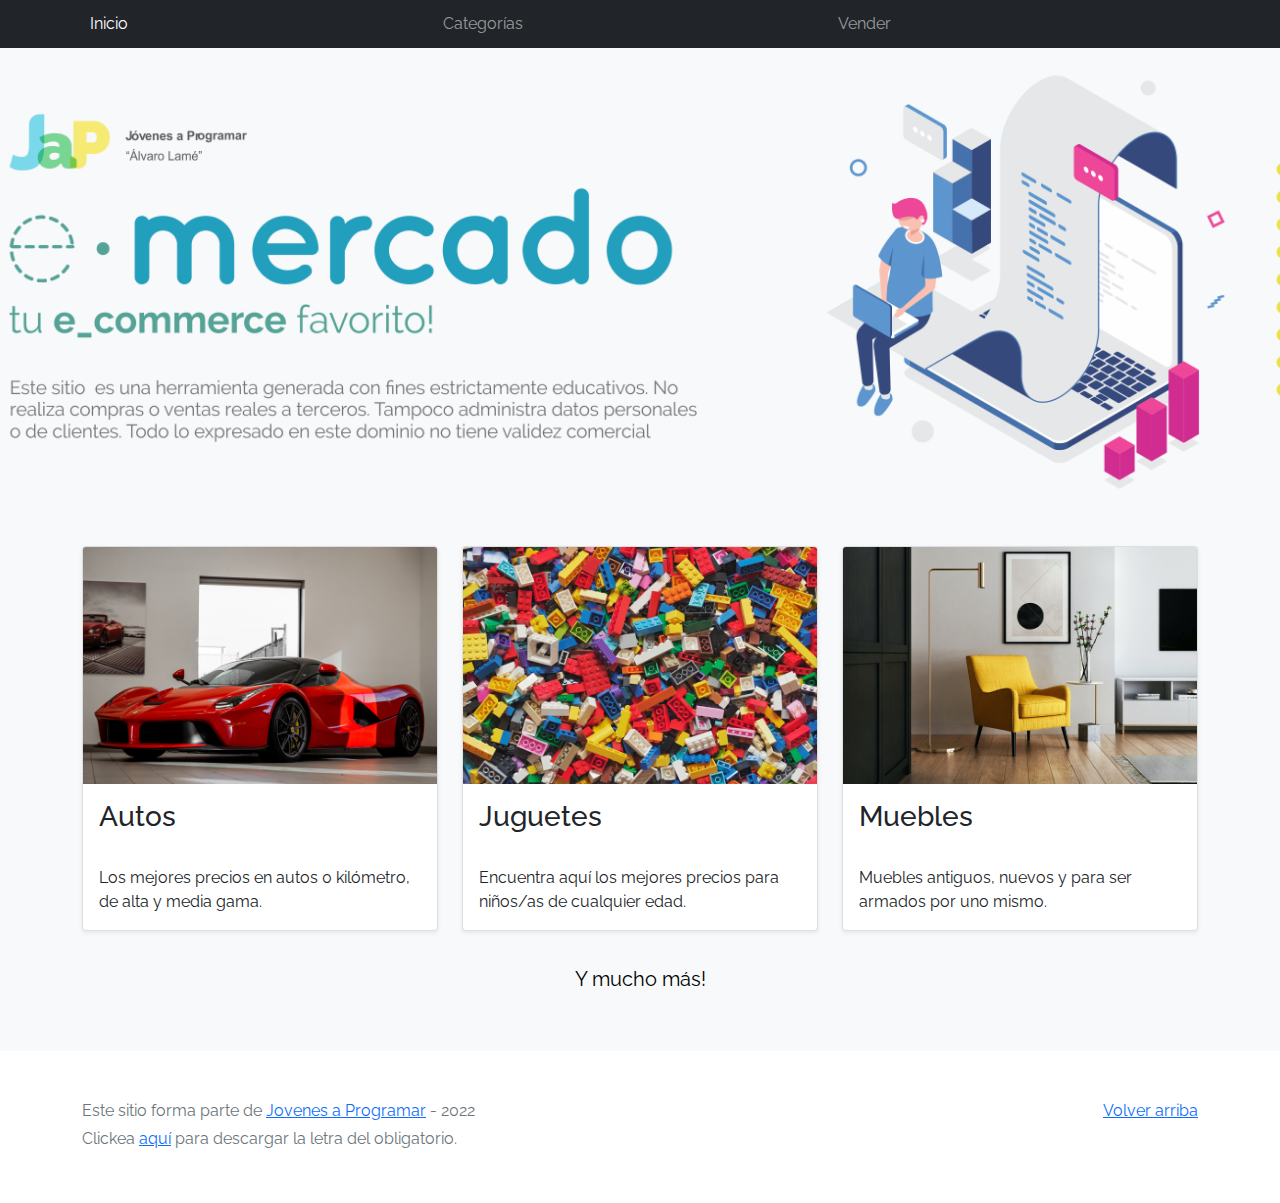
==== index.html @ 8cb2d492 "initial setup" ====
<!DOCTYPE html>
<html lang="es">

<head>
  <meta http-equiv="Content-Type" content="text/html; charset=UTF-8">
  <meta name="viewport" content="width=device-width, initial-scale=1, shrink-to-fit=no">
  <title>eMercado - Todo lo que busques está aquí</title>

  <link href="https://fonts.googleapis.com/css?family=Raleway:300,300i,400,400i,700,700i,900,900i" rel="stylesheet">
  <link href="css/bootstrap.min.css" rel="stylesheet">
  <link href="css/styles.css" rel="stylesheet">
</head>

<body>
  <nav class="navbar navbar-expand-lg navbar-dark bg-dark p-1">
    <div class="container">
      <button class="navbar-toggler" type="button" data-bs-toggle="collapse" data-bs-target="#navbarNav"
        aria-controls="navbarNav" aria-expanded="false" aria-label="Toggle navigation">
        <span class="navbar-toggler-icon"></span>
      </button>
      <div class="collapse navbar-collapse" id="navbarNav">
        <ul class="navbar-nav w-100 justify-content-between">
          <li class="nav-item">
            <a class="nav-link active" href="index.html">Inicio</a>
          </li>
          <li class="nav-item">
            <a class="nav-link" href="categories.html">Categorías</a>
          </li>
          <li class="nav-item">
            <a class="nav-link" href="sell.html">Vender</a>
          </li>
          <li class="nav-item">
          </li>
        </ul>
      </div>
    </div>
  </nav>
  <main>
    <div class="jumbotron text-center"></div>
    <div class="album py-5 bg-light">
      <div class="container">
        <div class="row">
          <div class="col-md-4">
            <div class="card mb-4 shadow-sm custom-card cursor-active" id="autos">
              <img class="bd-placeholder-img card-img-top" src="img/cars_index.jpg"
                alt="Imgagen representativa de la categoría 'Autos'">
              <h3 class="m-3">Autos</h3>
              <div class="card-body">
                <p class="card-text">Los mejores precios en autos 0 kilómetro, de alta y media gama.</p>
              </div>
            </div>
          </div>
          <div class="col-md-4">
            <div class="card mb-4 shadow-sm custom-card cursor-active" id="juguetes">
              <img class="bd-placeholder-img card-img-top" src="img/toys_index.jpg"
                alt="Imgagen representativa de la categoría 'Juguetes'">
              <h3 class="m-3">Juguetes</h3>
              <div class="card-body">
                <p class="card-text">Encuentra aquí los mejores precios para niños/as de cualquier edad.</p>
              </div>
            </div>
          </div>
          <div class="col-md-4">
            <div class="card mb-4 shadow-sm custom-card cursor-active" id="muebles">
              <img class="bd-placeholder-img card-img-top" src="img/furniture_index.jpg"
                alt="Imgagen representativa de la categoría 'Muebles'">
              <h3 class="m-3">Muebles</h3>
              <div class="card-body">
                <p class="card-text">Muebles antiguos, nuevos y para ser armados por uno mismo.</p>
              </div>
            </div>
          </div>
        </div>
        <div class="row">
          <a class="btn btn-light btn-lg btn-block" href="categories.html">Y mucho más!</a>
        </div>
      </div>
    </div>
  </main>
  <footer class="text-muted">
    <div class="container">
      <p class="float-end">
        <a href="#">Volver arriba</a>
      </p>
      <p>Este sitio forma parte de <a href="https://jovenesaprogramar.edu.uy/" target="_blank">Jovenes a Programar</a> -
        2022</p>
      <p>Clickea <a target="_blank" href="Letra.pdf">aquí</a> para descargar la letra del obligatorio.</p>
    </div>
  </footer>
  <script src="js/bootstrap.bundle.min.js"></script>
  <script src="js/index.js"></script>
  <script src="js/init.js"></script>
</body>

</html>
---- css/styles.css ----
.jumbotron,
.card-body,
.container,
.site-header {
  font-family: 'Raleway', serif !important;
}

.jumbotron .display-4 {
  font-weight: bold;
}

nav a {
  text-decoration: none;
}

.bd-placeholder-img {
  font-size: 1.125rem;
  text-anchor: middle;
  -webkit-user-select: none;
  -moz-user-select: none;
  -ms-user-select: none;
  user-select: none;
}

@media (min-width: 768px) {
  .bd-placeholder-img-lg {
    font-size: 3.5rem;
  }
}

.jumbotron {
  height: 50vh;
  padding: 5em inherit;
  margin-bottom: 0;
  background-color: #53C0FB;
  background: url('../img/cover_back.png');
  background-size: cover;
  background-position: center;
  background-repeat: no-repeat;
  color: black;
  font-weight: bold;
}

@media (min-width: 768px) {
  .jumbotron {
    padding-top: 6rem;
    padding-bottom: 6rem;
  }
}

.jumbotron p:last-child {
  margin-bottom: 0;
}

.jumbotron-heading {
  font-weight: 300;
}

.jumbotron .container {
  max-width: 40rem;
  background-color: rgba(255, 255, 255, 0.5);
  border-radius: 10px;
  text-shadow: 1px 1px 2px grey;
}

.jumbotron .lead {
  font-size: 38px;
}

footer {
  padding-top: 3rem;
  padding-bottom: 3rem;
}

footer p {
  margin-bottom: .25rem;
}

.site-header a {
  color: white;
  transition: ease-in-out color .15s;
}

.site-header .dropdown-menu a {
  color: black;
}

.dropzone {
  border: 2px dashed #0087F7;
  border-radius: 5px;
  background: white;
}

.img-fit {
  max-height: 100%;
}

.alert {
  position: fixed;
  top: 80px;
  width: 50%;
  left: 50%;
  transform: translate(-50%, 0);
}

.lds-ring {
  display: inline-block;
  position: relative;
  width: 64px;
  height: 64px;
  top: 50%;
  left: 50%;
}

.cursor-active {
  cursor: pointer;
}

.left {
  float: left;
  padding: 4px;
  background-color: rgba(255, 255, 255, 0.5);
}

.lds-ring div {
  box-sizing: border-box;
  display: block;
  position: absolute;
  width: 51px;
  height: 51px;
  margin: 6px;
  border: 6px solid #fff;
  border-radius: 50%;
  animation: lds-ring 1.2s cubic-bezier(0.5, 0, 0.5, 1) infinite;
  border-color: #fff transparent transparent transparent;
}

.lds-ring div:nth-child(1) {
  animation-delay: -0.45s;
}

.lds-ring div:nth-child(2) {
  animation-delay: -0.3s;
}

.lds-ring div:nth-child(3) {
  animation-delay: -0.15s;
}

@keyframes lds-ring {
  0% {
    transform: rotate(0deg);
  }

  100% {
    transform: rotate(360deg);
  }
}

.signin {
  width: 100%;
  max-width: 330px;
  padding: 15px;
  margin: auto;
}

#spinner-wrapper {
  position: fixed;
  background-color: rgba(0, 0, 0, 0.5);
  width: 100%;
  height: 100%;
  top: 0;
  left: 0;
  z-index: 1021;
  display: none;
}

main {
  min-height: calc(100vh - 210px);
}

a.custom-card,
a.custom-card:hover {
  color: inherit;
  text-decoration: inherit;
}

.checked {
  color: orange;
}
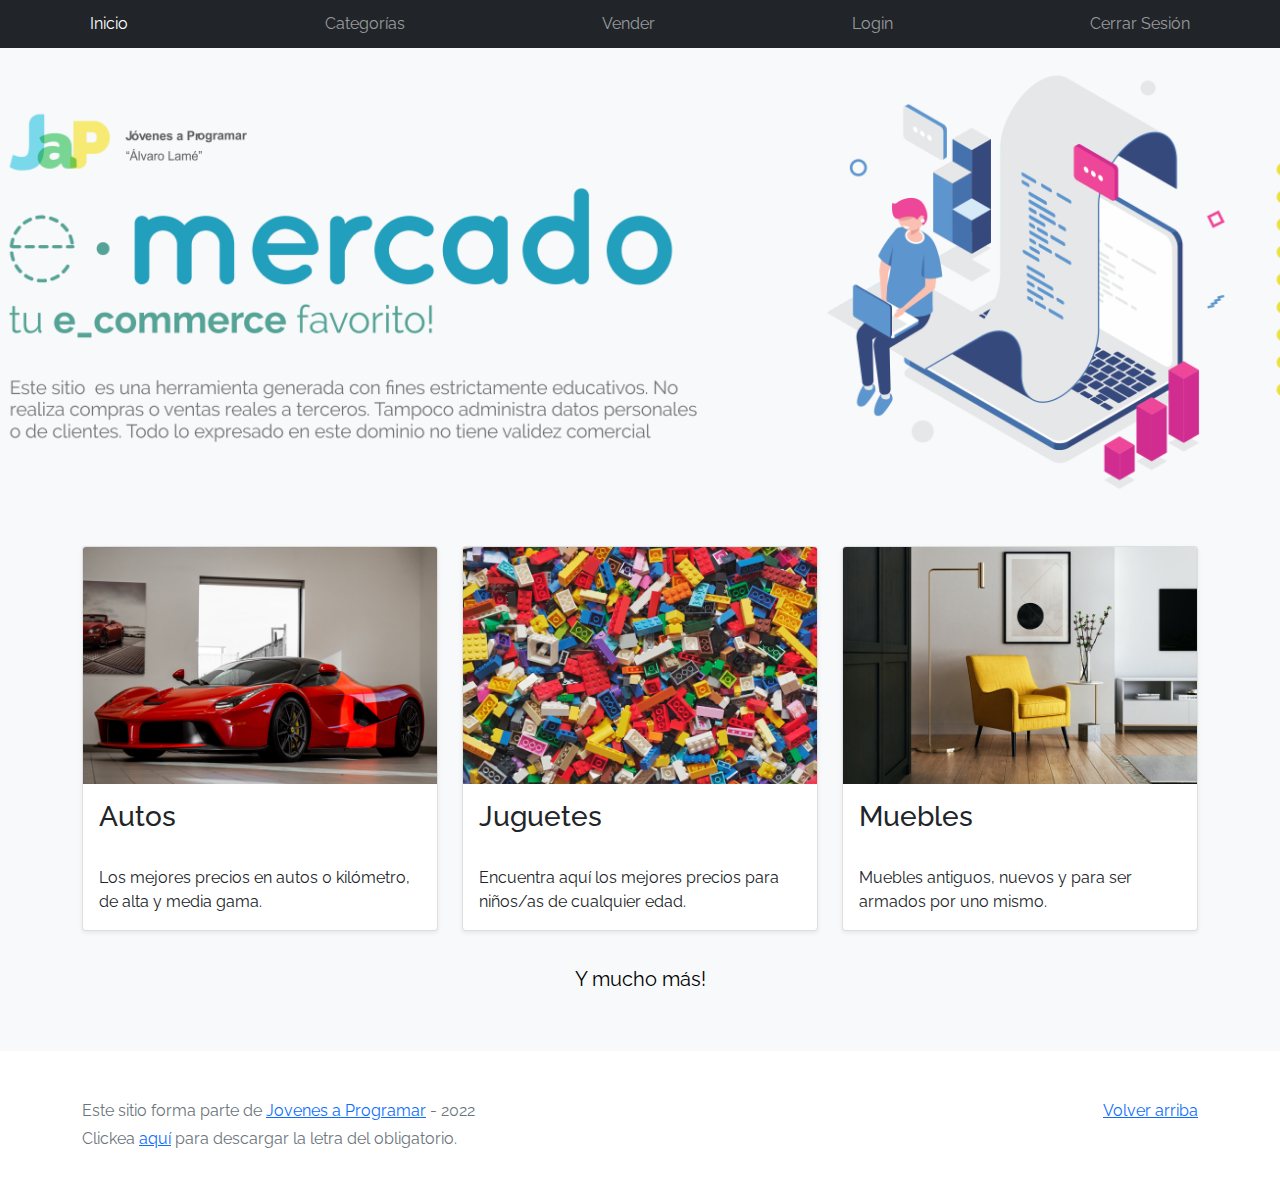
==== commit dd5e128f: "Actualizado" ====
--- a/index.html
+++ b/index.html
@@ -30,6 +30,10 @@
             <a class="nav-link" href="sell.html">Vender</a>
           </li>
           <li class="nav-item">
+            <a class="nav-link" href="login.html">Login</a>
+          </li>
+          <li class="nav-item">
+            <a class="nav-link" id="Cerrar" href="login.html">Cerrar Sesión</a>
           </li>
         </ul>
       </div>
@@ -90,6 +94,7 @@
   <script src="js/bootstrap.bundle.min.js"></script>
   <script src="js/index.js"></script>
   <script src="js/init.js"></script>
+  <script src="js/login.js"></script>
 </body>
 
 </html>